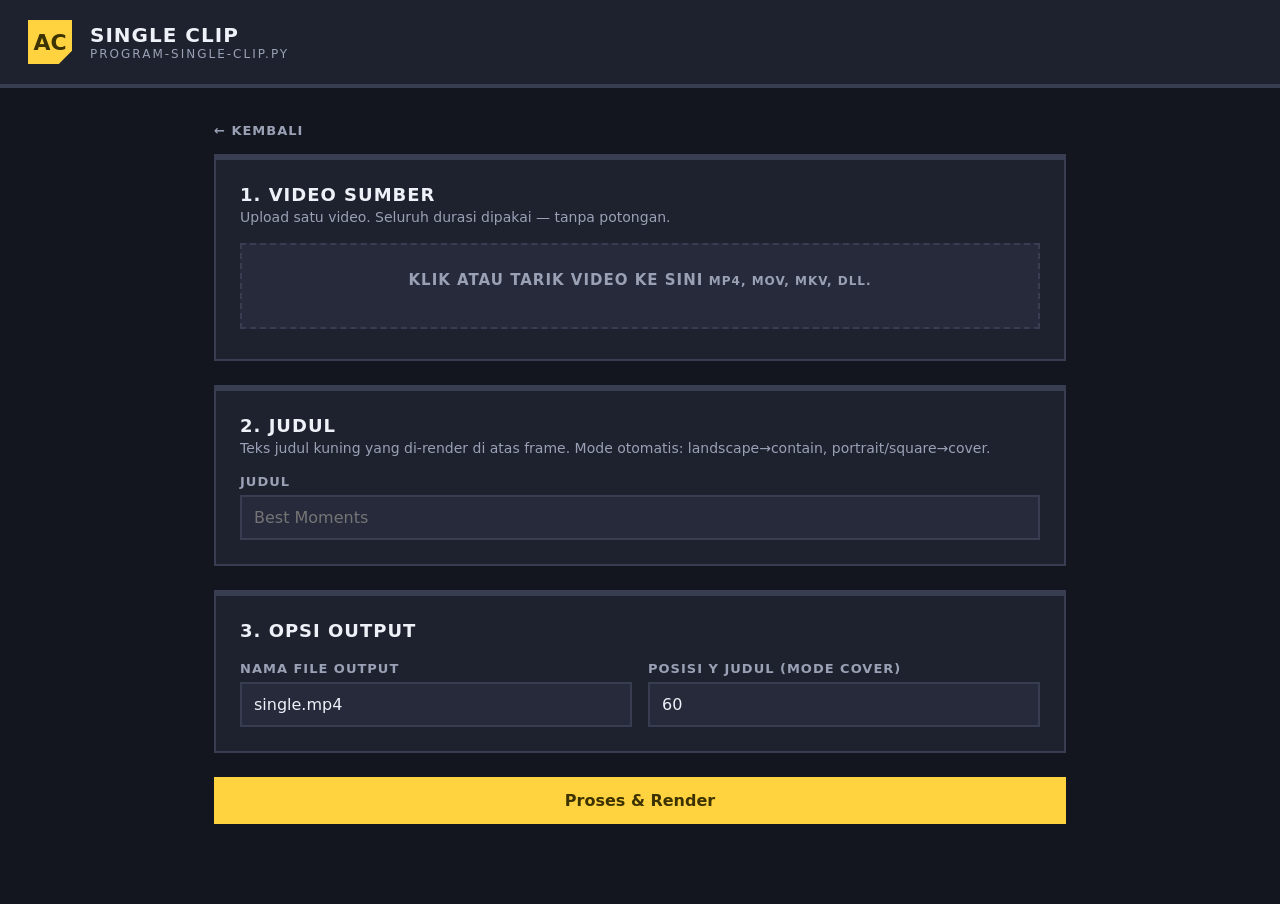
==== single-clip.html @ 8dce8d51 "feat(web): added web app support" ====
<!DOCTYPE html>
<html lang="id">
<head>
  <meta charset="UTF-8">
  <meta name="viewport" content="width=device-width, initial-scale=1.0">
  <title>Single Clip &mdash; Animal Clip Engine</title>
  <link rel="stylesheet" href="/style.css">
</head>
<body>
  <header>
    <div class="logo">AC</div>
    <div>
      <h1>Single Clip</h1>
      <div class="sub">program-single-clip.py</div>
    </div>
  </header>

  <main>
    <a class="back" href="/">&larr; Kembali</a>

    <form id="singleForm" enctype="multipart/form-data">
      <section class="panel">
        <h2>1. Video Sumber</h2>
        <p class="desc">Upload satu video. Seluruh durasi dipakai &mdash; tanpa potongan.</p>
        <label class="drop" id="dropZone">
          <span class="big">Klik atau tarik video ke sini</span>
          <span class="hint">MP4, MOV, MKV, dll.</span>
          <div class="fname" id="fname"></div>
          <input type="file" id="video" name="video" accept="video/*">
        </label>
      </section>

      <section class="panel">
        <h2>2. Judul</h2>
        <p class="desc">Teks judul kuning yang di-render di atas frame. Mode otomatis: landscape&rarr;contain, portrait/square&rarr;cover.</p>
        <label for="title">Judul</label>
        <input type="text" id="title" name="title" placeholder="Best Moments" required>
      </section>

      <section class="panel">
        <h2>3. Opsi Output</h2>
        <div class="row">
          <div>
            <label for="output">Nama file output</label>
            <input type="text" id="output" name="output" value="single.mp4" placeholder="single.mp4">
          </div>
          <div>
            <label for="y">Posisi Y judul (mode cover)</label>
            <input type="number" id="y" name="y" value="60" step="1">
          </div>
        </div>
      </section>

      <button type="submit" class="btn-primary btn-block" id="submitBtn">Proses &amp; Render</button>
    </form>

    <div class="status" id="status"></div>
    <div class="log" id="log"></div>
    <div class="download-box" id="downloadBox" style="display:none;">
      <a id="downloadLink" href="#">Download Video Hasil</a>
    </div>
  </main>

  <script>
    const $ = (id) => document.getElementById(id);

    const drop = $("dropZone");
    const fileInput = $("video");
    drop.addEventListener("click", () => fileInput.click());
    drop.addEventListener("dragover", (e) => { e.preventDefault(); drop.classList.add("drag"); });
    drop.addEventListener("dragleave", () => drop.classList.remove("drag"));
    drop.addEventListener("drop", (e) => {
      e.preventDefault();
      drop.classList.remove("drag");
      if (e.dataTransfer.files.length) {
        fileInput.files = e.dataTransfer.files;
        showFile();
      }
    });
    fileInput.addEventListener("change", showFile);
    function showFile() {
      $("fname").textContent = fileInput.files[0] ? "File: " + fileInput.files[0].name + " (" + (fileInput.files[0].size / (1024*1024)).toFixed(1) + " MB)" : "";
    }

    const status = $("status"), log = $("log");
    function setStatus(msg, kind) {
      status.className = "status show " + kind;
      status.textContent = msg;
    }

    $("singleForm").addEventListener("submit", async (e) => {
      e.preventDefault();
      status.className = "status";
      log.className = "log";
      $("downloadBox").style.display = "none";

      if (!fileInput.files.length) { return setStatus("Pilih video dulu.", "error"); }
      if (!$("title").value.trim()) { return setStatus("Isi judul dulu.", "error"); }

      const fd = new FormData();
      fd.append("video", fileInput.files[0]);
      fd.append("title", $("title").value.trim());
      fd.append("output", $("output").value.trim() || "single.mp4");
      fd.append("y", $("y").value || "60");

      $("submitBtn").disabled = true;
      setStatus("Mengupload &amp; merender... proses bisa memakan waktu beberapa menit.", "running");

      try {
        const res = await fetch("/api/single-clip", { method: "POST", body: fd });
        const blob = await res.blob();
        if (!res.ok) {
          let msg = "Terjadi kesalahan.";
          try { msg = JSON.parse(await new Response(blob).text()).error || msg; } catch (_) {}
          log.textContent = msg;
          log.className = "log show";
          setStatus("Proses gagal.", "error");
          return;
        }
        const cd = res.headers.get("Content-Disposition") || "";
        const m = cd.match(/filename="?([^"]+)"?/);
        const name = m ? m[1] : "result.mp4";
        const url = URL.createObjectURL(blob);
        $("downloadLink").href = url;
        $("downloadLink").download = name;
        $("downloadBox").style.display = "block";
        setStatus("Selesai! Video hasil siap di-download.", "done");
      } catch (err) {
        setStatus("Gagal terhubung ke server: " + err.message, "error");
      } finally {
        $("submitBtn").disabled = false;
      }
    });
  </script>
</body>
</html>
---- style.css ----
:root {
  --bg: #14161f;
  --panel: #1e212e;
  --panel-2: #262a3b;
  --ink: #eef1f7;
  --muted: #9aa1b5;
  --line: #383d52;
  --accent: #ffd23f;
  --accent-ink: #3c3300;
  --blue: #4f8cff;
  --red: #ff5c5c;
  --green: #3fd68b;
  --mono: "Consolas", "SF Mono", monospace;
}

* { box-sizing: border-box; }

html, body {
  margin: 0;
  padding: 0;
  background: var(--bg);
  color: var(--ink);
  font-family: "Segoe UI", system-ui, sans-serif;
  min-height: 100vh;
}

header {
  background: var(--panel);
  border-bottom: 4px solid var(--line);
  padding: 20px 28px;
  display: flex;
  align-items: center;
  gap: 18px;
}

header .logo {
  width: 44px;
  height: 44px;
  background: var(--accent);
  color: var(--accent-ink);
  font-weight: 900;
  font-size: 22px;
  display: flex;
  align-items: center;
  justify-content: center;
  clip-path: polygon(0 0, 100% 0, 100% 70%, 70% 100%, 0 100%);
}

header h1 {
  margin: 0;
  font-size: 20px;
  letter-spacing: 1px;
  text-transform: uppercase;
}

header .sub {
  font-size: 12px;
  color: var(--muted);
  letter-spacing: 2px;
  text-transform: uppercase;
}

main {
  max-width: 900px;
  margin: 0 auto;
  padding: 32px 24px 80px;
}

.panel {
  background: var(--panel);
  border: 2px solid var(--line);
  border-top-width: 6px;
  padding: 24px;
  margin-bottom: 24px;
}

.panel h2 {
  margin: 0 0 4px;
  font-size: 18px;
  text-transform: uppercase;
  letter-spacing: 1px;
}

.panel .desc {
  margin: 0 0 18px;
  color: var(--muted);
  font-size: 14px;
}

.grid {
  display: grid;
  grid-template-columns: repeat(auto-fit, minmax(280px, 1fr));
  gap: 20px;
}

button {
  font: inherit;
  font-weight: 700;
  border: 2px solid transparent;
  cursor: pointer;
  padding: 12px 20px;
  transition: transform .05s ease, filter .15s ease;
}
button:active { transform: translateY(2px); }
button:disabled { opacity: .45; cursor: not-allowed; }

.btn-primary {
  background: var(--accent);
  color: var(--accent-ink);
}
.btn-primary:hover:not(:disabled) { filter: brightness(1.08); }

.btn-ghost {
  background: var(--panel-2);
  color: var(--ink);
  border-color: var(--line);
}
.btn-ghost:hover:not(:disabled) { border-color: var(--muted); }

.btn-block { width: 100%; }

label {
  display: block;
  font-size: 13px;
  font-weight: 700;
  letter-spacing: 1px;
  text-transform: uppercase;
  color: var(--muted);
  margin: 16px 0 6px;
}

input[type="text"],
input[type="number"] {
  width: 100%;
  background: var(--panel-2);
  color: var(--ink);
  border: 2px solid var(--line);
  padding: 11px 12px;
  font: inherit;
}
input:focus, textarea:focus { outline: none; border-color: var(--blue); }

.drop {
  border: 2px dashed var(--line);
  background: var(--panel-2);
  padding: 26px;
  text-align: center;
  cursor: pointer;
  transition: border-color .15s ease, background .15s ease;
}
.drop.drag {
  border-color: var(--blue);
  background: #26304d;
}
.drop .big {
  font-size: 15px;
  font-weight: 800;
  margin-bottom: 6px;
}
.drop .hint { font-size: 12px; color: var(--muted); }
.drop .fname {
  margin-top: 12px;
  font-family: var(--mono);
  font-size: 12px;
  color: var(--green);
  word-break: break-all;
}
.drop input[type="file"] { display: none; }

textarea {
  width: 100%;
  min-height: 260px;
  resize: vertical;
  background: var(--panel-2);
  color: var(--ink);
  border: 2px solid var(--line);
  padding: 12px;
  font-family: var(--mono);
  font-size: 13px;
  line-height: 1.5;
  tab-size: 2;
}
textarea.ok { border-color: var(--green); }
textarea.err { border-color: var(--red); }

.status {
  margin-top: 20px;
  padding: 12px 14px;
  font-weight: 700;
  border: 2px solid var(--line);
  background: var(--panel-2);
  display: none;
}
.status.show { display: block; }
.status.running { border-color: var(--blue); color: var(--blue); }
.status.error  { border-color: var(--red); color: var(--red); }
.status.done   { border-color: var(--green); color: var(--green); }

.log {
  margin-top: 10px;
  background: #0d0f16;
  border: 2px solid var(--line);
  padding: 12px;
  font-family: var(--mono);
  font-size: 12px;
  color: var(--muted);
  white-space: pre-wrap;
  word-break: break-word;
  max-height: 220px;
  overflow: auto;
  display: none;
}
.log.show { display: block; }

.badge {
  display: inline-block;
  font-size: 12px;
  font-weight: 800;
  letter-spacing: 1px;
  text-transform: uppercase;
  padding: 4px 10px;
  border: 2px solid var(--line);
  color: var(--muted);
  margin-left: 8px;
}
.badge.ok   { border-color: var(--green); color: var(--green); }
.badge.err  { border-color: var(--red); color: var(--red); }

.download-box {
  margin-top: 18px;
  padding: 18px;
  border: 2px solid var(--green);
  background: #12301f;
  text-align: center;
}
.download-box a {
  display: inline-block;
  background: var(--green);
  color: #06270f;
  font-weight: 900;
  text-decoration: none;
  padding: 12px 22px;
  text-transform: uppercase;
  letter-spacing: 1px;
}

.card-link {
  display: block;
  text-decoration: none;
  color: inherit;
  background: var(--panel);
  border: 2px solid var(--line);
  border-top-width: 8px;
  padding: 24px;
  transition: border-color .15s ease, transform .1s ease;
  position: relative;
}
.card-link:hover { border-color: var(--accent); transform: translateY(-2px); }
.card-link.accent { border-top-color: var(--accent); }
.card-link.blue { border-top-color: var(--blue); }
.card-link h3 { margin: 0 0 8px; font-size: 18px; text-transform: uppercase; letter-spacing: 1px; }
.card-link p { margin: 0; color: var(--muted); font-size: 14px; }
.card-link .arrow {
  position: absolute;
  top: 50%;
  right: 18px;
  transform: translateY(-50%);
  font-size: 26px;
  color: var(--muted);
}

.back {
  display: inline-block;
  color: var(--muted);
  text-decoration: none;
  font-weight: 700;
  text-transform: uppercase;
  letter-spacing: 1px;
  font-size: 13px;
  margin-bottom: 16px;
}
.back:hover { color: var(--ink); }

.row { display: flex; gap: 16px; flex-wrap: wrap; }
.row > * { flex: 1 1 200px; }
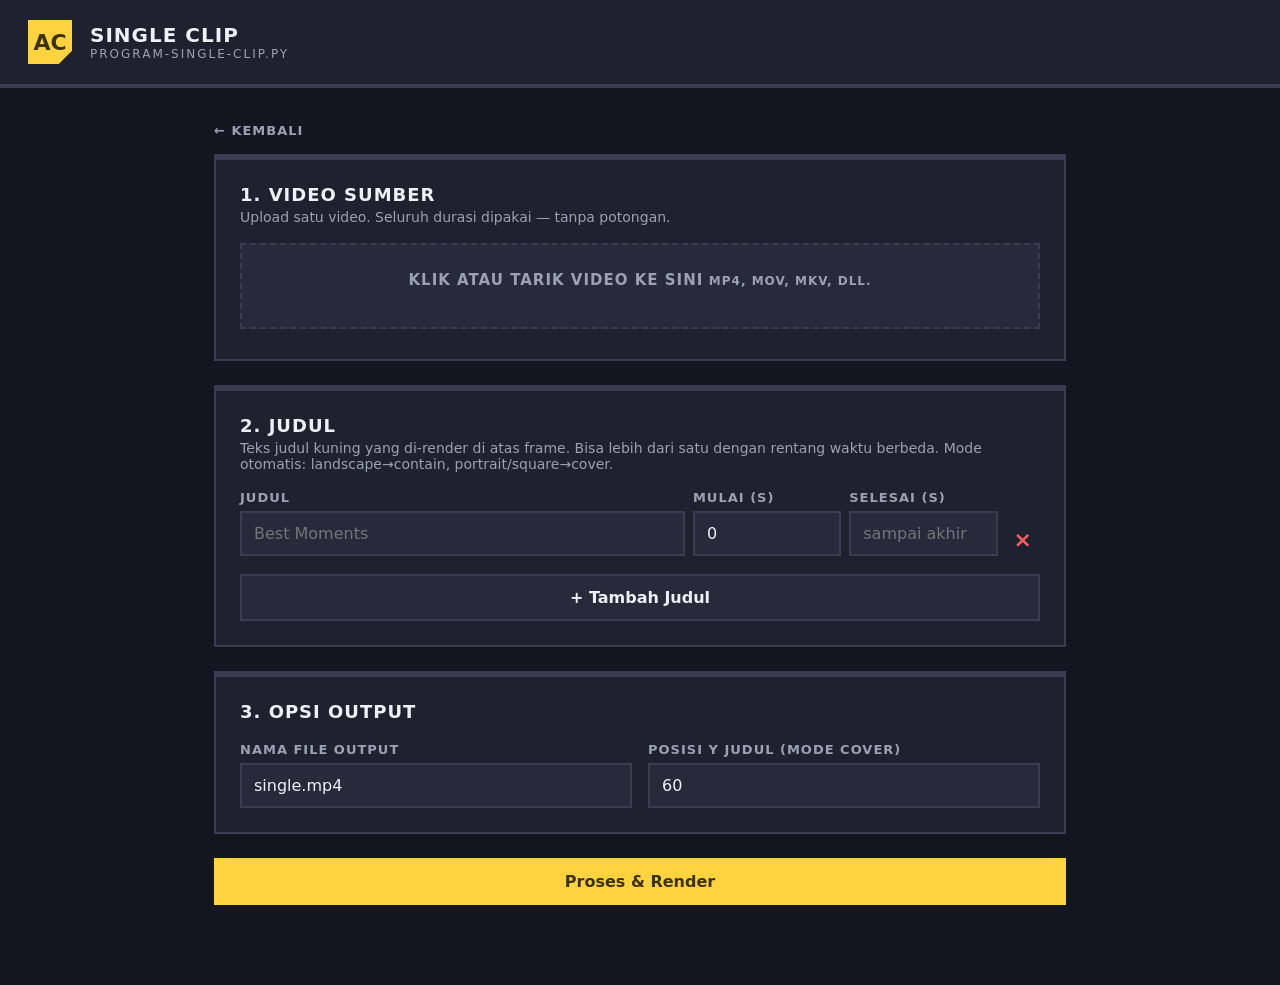
==== commit db7a7f00: "feat(multi-tile): can add multiple title into single clip video format" ====
--- a/single-clip.html
+++ b/single-clip.html
@@ -32,9 +32,27 @@
 
       <section class="panel">
         <h2>2. Judul</h2>
-        <p class="desc">Teks judul kuning yang di-render di atas frame. Mode otomatis: landscape&rarr;contain, portrait/square&rarr;cover.</p>
-        <label for="title">Judul</label>
-        <input type="text" id="title" name="title" placeholder="Best Moments" required>
+        <p class="desc">Teks judul kuning yang di-render di atas frame. Bisa lebih dari satu dengan rentang waktu berbeda. Mode otomatis: landscape&rarr;contain, portrait/square&rarr;cover.</p>
+
+        <div id="titleRows">
+          <div class="title-row" style="display:flex;gap:8px;align-items:flex-end;margin-bottom:10px;">
+            <div style="flex:3;">
+              <label for="titleText0" style="margin-top:0;">Judul</label>
+              <input type="text" class="title-text" id="titleText0" placeholder="Best Moments" required>
+            </div>
+            <div style="flex:1;">
+              <label for="titleStart0" style="margin-top:0;">Mulai (s)</label>
+              <input type="number" class="title-start" id="titleStart0" value="0" min="0" step="0.1">
+            </div>
+            <div style="flex:1;">
+              <label for="titleEnd0" style="margin-top:0;">Selesai (s)</label>
+              <input type="number" class="title-end" id="titleEnd0" min="0" step="0.1" placeholder="sampai akhir">
+            </div>
+            <button type="button" class="btn-remove-title" style="background:none;border:none;color:var(--red);font-size:22px;cursor:pointer;padding:4px 8px;" title="Hapus">&times;</button>
+          </div>
+        </div>
+
+        <button type="button" class="btn-ghost btn-block" id="addTitleBtn" style="margin-top:8px;">+ Tambah Judul</button>
       </section>
 
       <section class="panel">
@@ -88,6 +106,50 @@
       status.textContent = msg;
     }
 
+    // --- Dynamic title rows ---
+    let titleCounter = 1;
+
+    $("addTitleBtn").addEventListener("click", () => {
+      const idx = titleCounter++;
+      const row = document.createElement("div");
+      row.className = "title-row";
+      row.style.cssText = "display:flex;gap:8px;align-items:flex-end;margin-bottom:10px;";
+      row.innerHTML =
+        '<div style="flex:3;">' +
+          '<label style="margin-top:0;">Judul</label>' +
+          '<input type="text" class="title-text" placeholder="Judul" required>' +
+        '</div>' +
+        '<div style="flex:1;">' +
+          '<label style="margin-top:0;">Mulai (s)</label>' +
+          '<input type="number" class="title-start" value="0" min="0" step="0.1">' +
+        '</div>' +
+        '<div style="flex:1;">' +
+          '<label style="margin-top:0;">Selesai (s)</label>' +
+          '<input type="number" class="title-end" min="0" step="0.1" placeholder="sampai akhir">' +
+        '</div>' +
+        '<button type="button" class="btn-remove-title" style="background:none;border:none;color:var(--red);font-size:22px;cursor:pointer;padding:4px 8px;" title="Hapus">&times;</button>';
+      $("titleRows").appendChild(row);
+      row.querySelector(".btn-remove-title").addEventListener("click", () => row.remove());
+    });
+
+    document.querySelectorAll(".btn-remove-title").forEach(btn => {
+      btn.addEventListener("click", () => btn.closest(".title-row").remove());
+    });
+
+    function getTitleEntries() {
+      const rows = document.querySelectorAll(".title-row");
+      const entries = [];
+      rows.forEach(row => {
+        const text = row.querySelector(".title-text").value.trim();
+        if (!text) return;
+        const start = parseFloat(row.querySelector(".title-start").value) || 0;
+        const endVal = row.querySelector(".title-end").value;
+        const end = endVal !== "" ? parseFloat(endVal) : 0;
+        entries.push({ text, start, end });
+      });
+      return entries;
+    }
+
     $("singleForm").addEventListener("submit", async (e) => {
       e.preventDefault();
       status.className = "status";
@@ -95,13 +157,20 @@
       $("downloadBox").style.display = "none";
 
       if (!fileInput.files.length) { return setStatus("Pilih video dulu.", "error"); }
-      if (!$("title").value.trim()) { return setStatus("Isi judul dulu.", "error"); }
+
+      const entries = getTitleEntries();
+      if (!entries.length) { return setStatus("Isi minimal satu judul.", "error"); }
 
       const fd = new FormData();
       fd.append("video", fileInput.files[0]);
-      fd.append("title", $("title").value.trim());
       fd.append("output", $("output").value.trim() || "single.mp4");
       fd.append("y", $("y").value || "60");
+
+      if (entries.length === 1 && entries[0].end === 0) {
+        fd.append("title", entries[0].text);
+      } else {
+        fd.append("json", JSON.stringify({ titles: entries }));
+      }
 
       $("submitBtn").disabled = true;
       setStatus("Mengupload &amp; merender... proses bisa memakan waktu beberapa menit.", "running");
